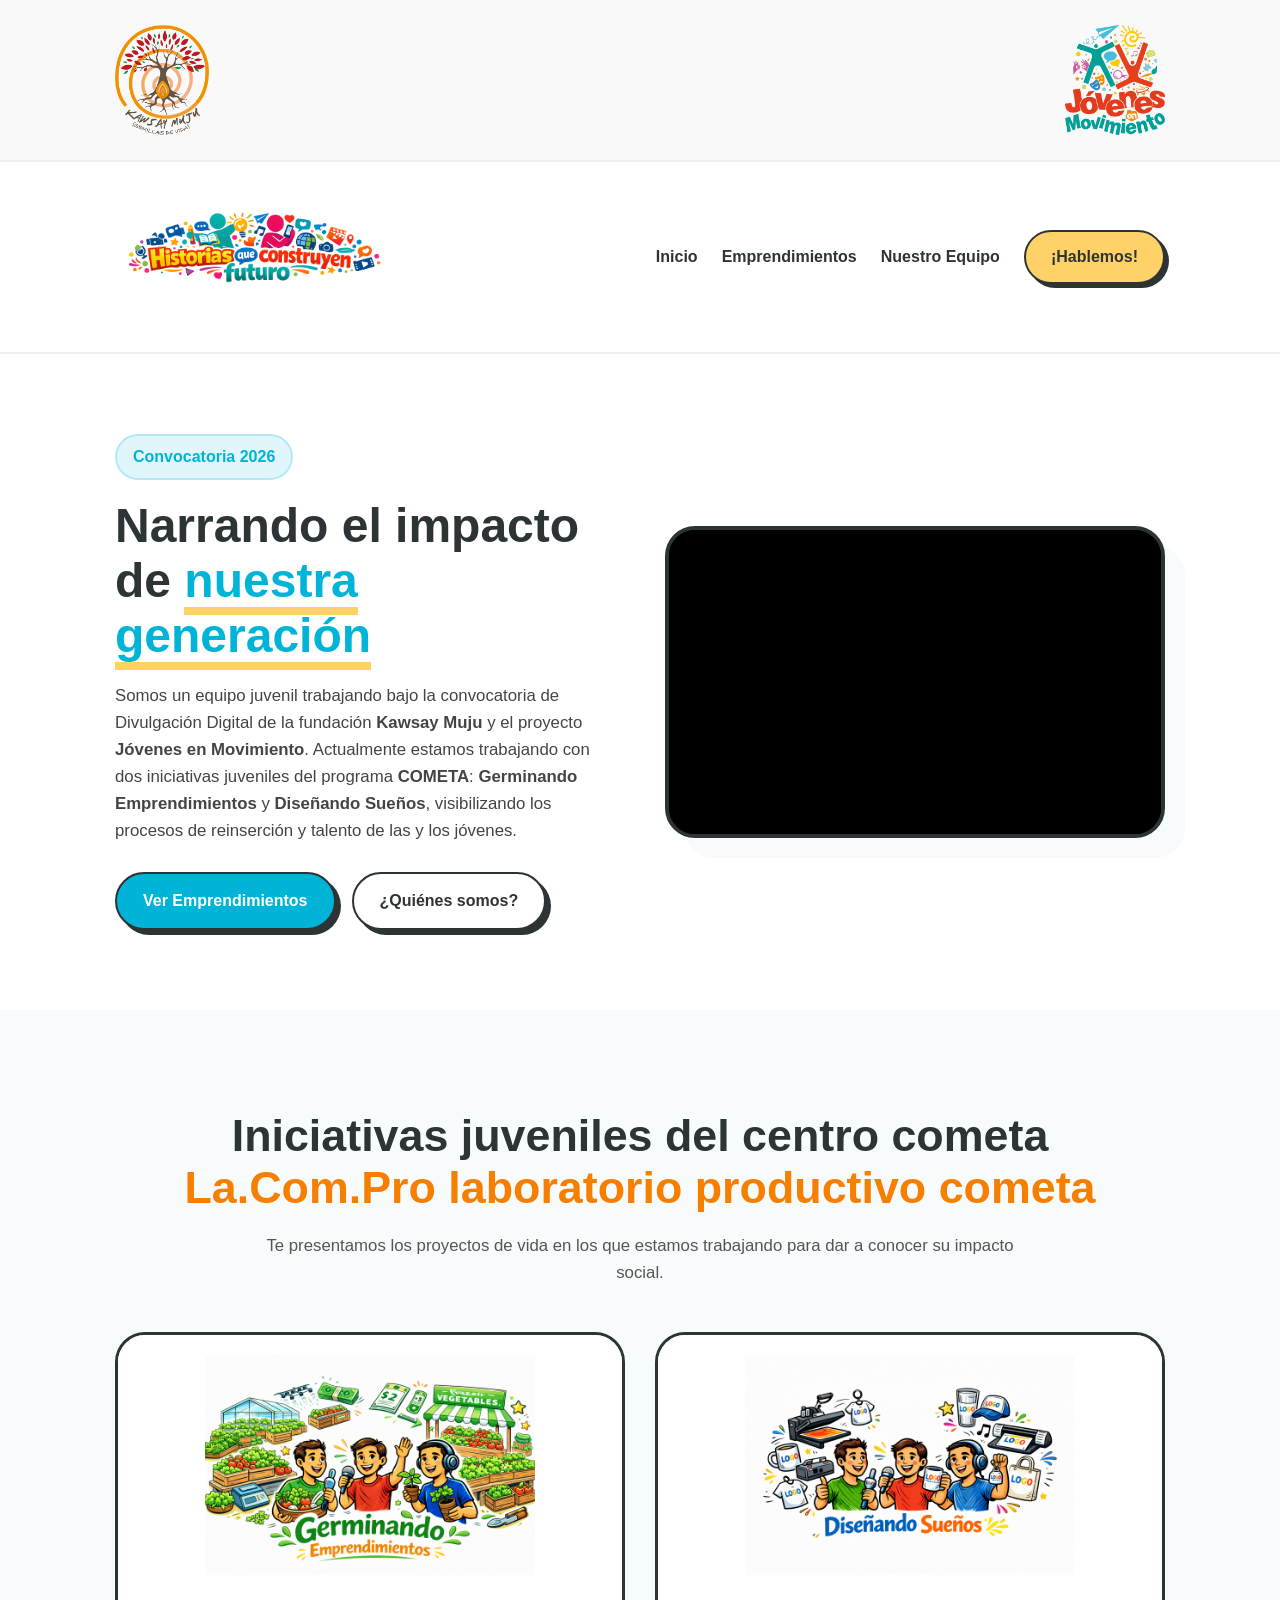
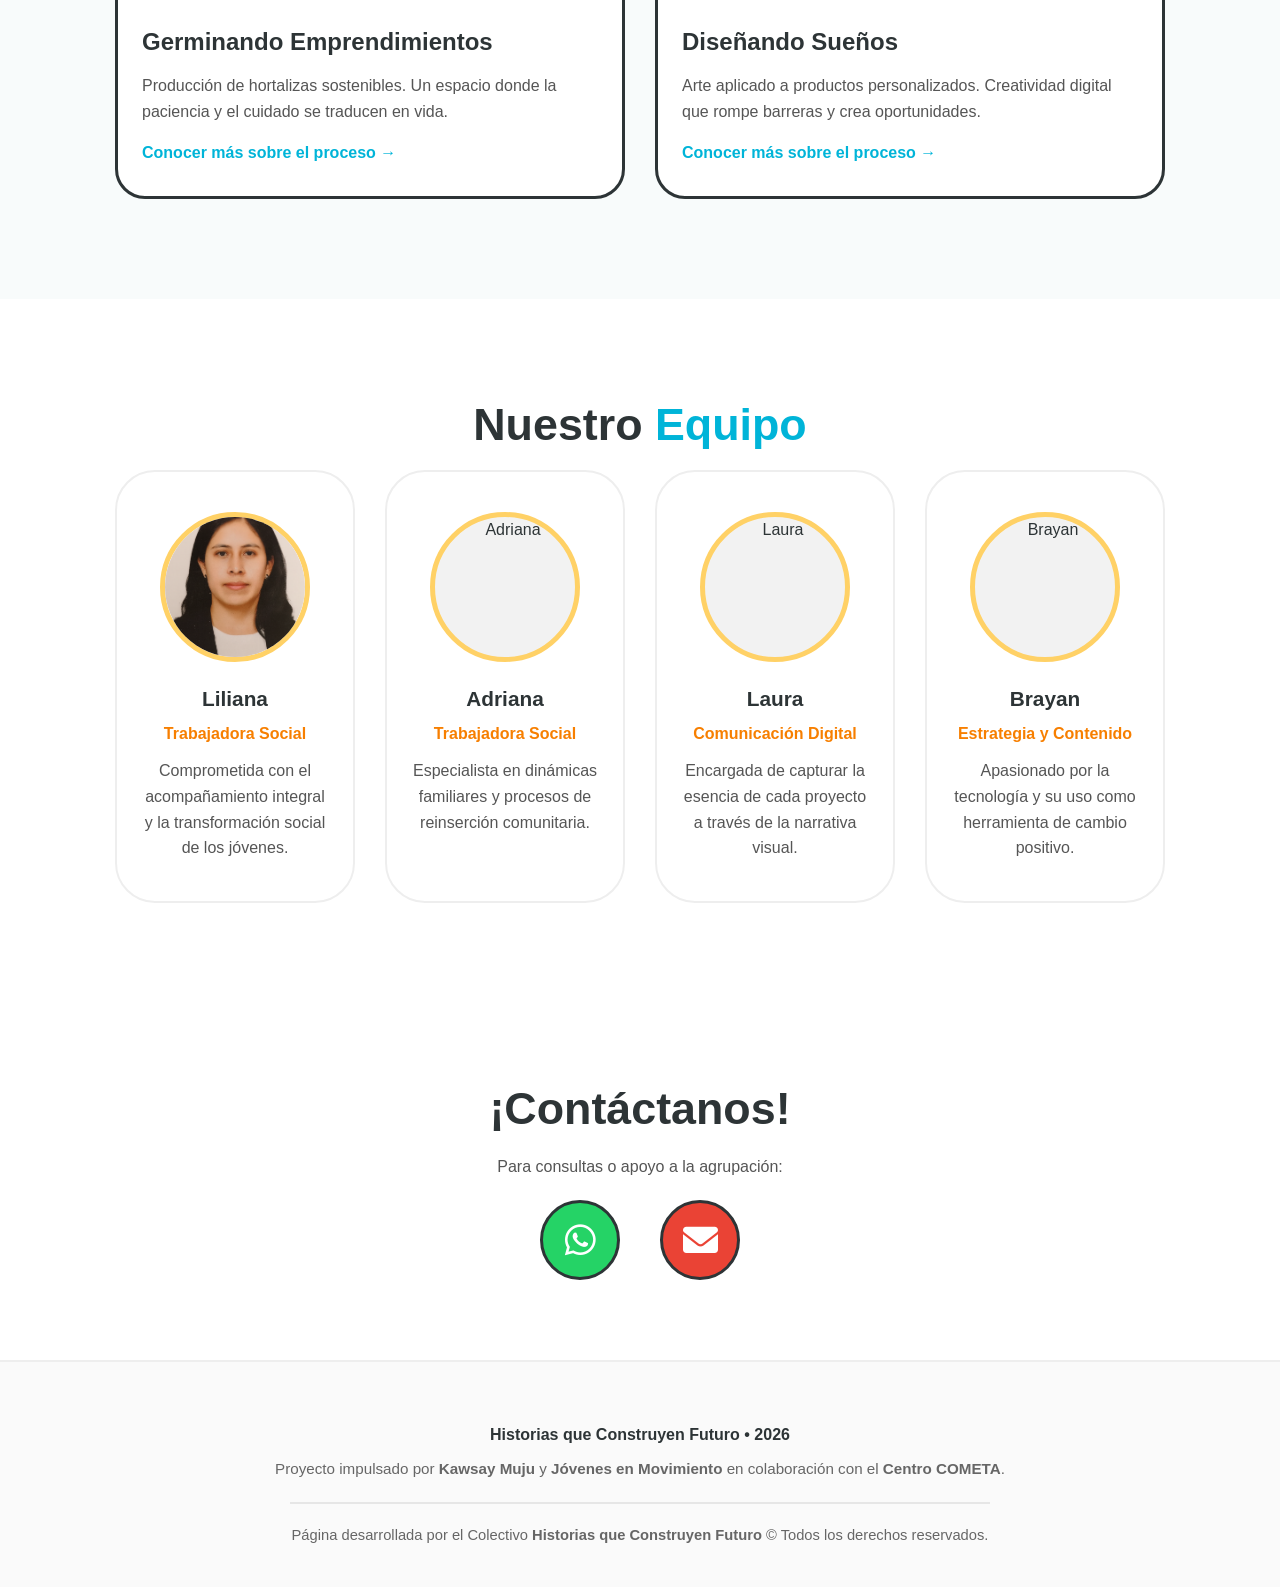
==== index.html @ f089757e "Update index.html" ====
<!DOCTYPE html>
<html lang="es">
<head>
    <meta charset="UTF-8">
    <meta name="viewport" content="width=device-width, initial-scale=1.0">
    <title>Historias que Construyen Futuro | 2026</title>
    <link rel="stylesheet" href="index.css">
    <link rel="stylesheet" href="https://cdnjs.cloudflare.com/ajax/libs/font-awesome/6.0.0/css/all.min.css">
</head>
<body>

    <div class="top-bar">
        <div class="container top-flex">
            <a href="https://www.facebook.com/KawsayMuju/" target="_blank" class="link-logo logo-left">
                <img src="imagenes/Logo Kawsay Muju.png" alt="Kawsay Muju" class="ong-logo-large">
            </a>

            <a href="https://www.facebook.com/jovenesbolivia" target="_blank" class="link-logo logo-right">
                <img src="imagenes/Logo JeM sin año vertical-04.png" alt="Jóvenes en Movimiento" class="ong-logo-large">
            </a>
        </div>
    </div>

    <header class="main-header">
        <div class="container header-container">
            <a href="index.html" class="logo">
                <img src="imagenes/logohqcf.png" alt="Historias que Construyen Futuro" class="main-logo-img">
            </a>
            
            <button class="menu-toggle" aria-label="Abrir menú">
                <i class="fas fa-bars"></i>
            </button>

            <nav class="nav-menu">
                <ul>
                    <li><a href="#inicio">Inicio</a></li>
                    <li><a href="#emprendimientos">Emprendimientos</a></li>
                    <li><a href="#equipo">Nuestro Equipo</a></li>
                    <li><a href="#contacto" class="btn-nav">¡Hablemos!</a></li>
                </ul>
            </nav>
        </div>
    </header>

    <main>
        <section id="inicio" class="hero">
            <div class="container hero-grid">
                <div class="hero-content">
                    <span class="tag-proyecto">Convocatoria 2026</span>
                    <h1>Narrando el impacto de <span class="text-highlight">nuestra generación</span></h1>
                    <p>
                        Somos un equipo juvenil trabajando bajo la convocatoria de Divulgación Digital de la fundación <strong>Kawsay Muju</strong> y el proyecto <strong>Jóvenes en Movimiento</strong>. Actualmente estamos trabajando con dos iniciativas juveniles del programa <strong>COMETA</strong>: <strong>Germinando Emprendimientos</strong> y <strong>Diseñando Sueños</strong>, visibilizando los procesos de reinserción y talento de las y los jóvenes.
                    </p>
                    <div class="cta-group">
                        <a href="#emprendimientos" class="btn btn-primary">Ver Emprendimientos</a>
                        <a href="#equipo" class="btn btn-outline">¿Quiénes somos?</a>
                    </div>
                </div>

                <div class="video-container">
                    <div class="video-wrapper">
                        <video autoplay muted loop playsinline class="video-hero">
                            <source src="imagenes/cometa.mp4" type="video/mp4">
                            Tu navegador no soporta videos.
                        </video>
                        <div class="video-overlay"></div>
                    </div>
                </div>
            </div>
        </section>

        <section id="emprendimientos" class="section bg-soft">
            <div class="container">
                <h2 class="section-title">Iniciativas juveniles del centro cometa <span class="text-secondary">La.Com.Pro laboratorio productivo cometa</span></h2>
                <p class="section-intro">Te presentamos los proyectos de vida en los que estamos trabajando para dar a conocer su impacto social.</p>
                
                <div class="stories-grid">
                    <div class="story-card anim-card">
                        <div class="story-img-wrapper">
                            <img src="imagenes/germinando_idex.png" alt="Germinando Emprendimientos">
                        </div>
                        <div class="story-body">
                            <h3>Germinando Emprendimientos</h3>
                            <p>Producción de hortalizas sostenibles. Un espacio donde la paciencia y el cuidado se traducen en vida.</p>
                            <a href="divulgacion.html?proyecto=germinando" class="btn-text">Conocer más sobre el proceso →</a>
                        </div>
                    </div>

                    <div class="story-card anim-card">
                        <div class="story-img-wrapper">
                            <img src="imagenes/disenandoSuenos_index.png" alt="Diseñando Sueños">
                        </div>
                        <div class="story-body">
                            <h3>Diseñando Sueños</h3>
                            <p>Arte aplicado a productos personalizados. Creatividad digital que rompe barreras y crea oportunidades.</p>
                            <a href="divulgacion.html?proyecto=sublimando" class="btn-text">Conocer más sobre el proceso →</a>
                        </div>
                    </div>
                </div>
            </div>
        </section>

        <section id="equipo" class="section">
            <div class="container">
                <h2 class="section-title">Nuestro <span class="text-primary">Equipo</span></h2>
                <div class="team-grid">
                    <div class="team-card anim-card">
                        <div class="member-img"><img src="imagenes/perfiles/lily.png" alt="Liliana"></div>
                        <h4>Liliana</h4>
                        <span class="role">Trabajadora Social</span>
                        <p>Comprometida con el acompañamiento integral y la transformación social de los jóvenes.</p>
                    </div>
                    <div class="team-card anim-card">
                        <div class="member-img"><img src="imagenes/adriana.jpg" alt="Adriana"></div>
                        <h4>Adriana</h4>
                        <span class="role">Trabajadora Social</span>
                        <p>Especialista en dinámicas familiares y procesos de reinserción comunitaria.</p>
                    </div>
                    <div class="team-card anim-card">
                        <div class="member-img"><img src="imagenes/laura.jpg" alt="Laura"></div>
                        <h4>Laura</h4>
                        <span class="role">Comunicación Digital</span>
                        <p>Encargada de capturar la esencia de cada proyecto a través de la narrativa visual.</p>
                    </div>
                    <div class="team-card anim-card">
                        <div class="member-img"><img src="imagenes/brayan.jpg" alt="Brayan"></div>
                        <h4>Brayan</h4>
                        <span class="role">Estrategia y Contenido</span>
                        <p>Apasionado por la tecnología y su uso como herramienta de cambio positivo.</p>
                    </div>
                </div>
            </div>
        </section>

        <section id="contacto" class="section-contact">
            <div class="container text-center">
                <h2 class="section-title">¡Contáctanos!</h2>
                <p>Para consultas o apoyo a la agrupación:</p>
                <div class="contact-icons">
                    <a href="https://wa.me/59168337481?text=Buenos%20d%C3%ADas%20agrupaci%C3%B3n%20historias%20que%20construyen%20sue%C3%B1os" class="icon-btn whatsapp" target="_blank" title="Escríbenos por WhatsApp">
                        <i class="fab fa-whatsapp"></i>
                    </a>
                    <a href="mailto:tu-histofuturo@gmail.com" class="icon-btn gmail" title="Envíanos un correo">
                        <i class="fas fa-envelope"></i>
                    </a>
                </div>
            </div>
        </section>
    </main>

    <footer class="main-footer">
        <div class="container text-center">
            <p><strong>Historias que Construyen Futuro • 2026</strong></p>
            <p class="small">Proyecto impulsado por <strong>Kawsay Muju</strong> y <strong>Jóvenes en Movimiento</strong> en colaboración con el <strong>Centro COMETA</strong>.</p>
            <hr class="footer-divider">
            <p class="credits">Página desarrollada por el Colectivo <strong>Historias que Construyen Futuro</strong> &copy; Todos los derechos reservados.</p>
        </div>
    </footer>

    <script>
        const btn = document.querySelector('.menu-toggle');
        const menu = document.querySelector('.nav-menu');

        btn.onclick = () => {
            menu.classList.toggle('active');
        };
    </script>
</body>
</html>
---- index.css ----
:root {
    --primary: #00B4D8;
    --secondary: #F77F00;
    --accent: #EF476F;
    --green: #06D6A0;
    --yellow: #FFD166;
    --white: #FFFFFF;
    --bg-light: #F8FBFB;
    --text: #2D3436;
    --radius-lg: 30px;
}

* {
    box-sizing: border-box;
    margin: 0;
    padding: 0;
}

html {
    scroll-behavior: smooth;
}

body {
    font-family: 'Segoe UI', Roboto, sans-serif;
    color: var(--text);
    line-height: 1.6;
    overflow-x: hidden;
    background: var(--white);
}

img {
    max-width: 100%;
    display: block;
}

.container {
    max-width: 1100px;
    margin: 0 auto;
    padding: 0 25px;
}

.text-center {
    text-align: center;
}

.text-primary {
    color: var(--primary);
}

.text-secondary {
    color: var(--secondary);
}

.bg-soft {
    background: var(--bg-light);
}

/* --- TOP BAR --- */
.top-bar {
    background: #f9f9f9;
    padding: 25px 0;
    border-bottom: 2px solid #eee;
}

.top-flex {
    display: flex;
    justify-content: space-between;
    align-items: center;
    gap: 20px;
}

.support-text {
    font-size: 0.95rem;
    font-weight: 600;
    color: #555;
}

.logos-aliados {
    display: flex;
    align-items: center;
    gap: 18px;
    flex-wrap: wrap;
}

.link-logo {
    display: inline-flex;
    align-items: center;
    text-decoration: none;
}

.logo-left {
    justify-content: flex-start;
}

.logo-right {
    justify-content: flex-end;
}

.ong-logo-large {
    height: 110px;
    width: auto;
    transition: transform 0.4s ease;
}

.ong-logo-large:hover {
    transform: scale(1.04);
}

/* --- HEADER --- */
.main-header {
    background: rgba(255, 255, 255, 0.95);
    backdrop-filter: blur(10px);
    position: sticky;
    top: 0;
    z-index: 1000;
    padding: 0;
    border-bottom: 2px solid #f0f0f0;
}

.header-container {
    display: flex;
    align-items: center;
    justify-content: flex-start;
    min-height: 118px;
    padding-top: 0;
    padding-bottom: 0;
    gap: 34px;
}

.logo {
    display: flex;
    align-items: center;
    justify-content: flex-start;
    flex: 0 0 48%;
    padding: 0;
    margin: 0;
    text-decoration: none;
    min-width: 0;
}

.main-logo-img {
    height: 190px;
    width: auto;
    max-width: 100%;
    object-fit: contain;
    display: block;
    margin: 0;
}

.nav-menu {
    display: flex;
    align-items: center;
    justify-content: flex-end;
    flex: 1;
}

.nav-menu ul {
    display: flex;
    list-style: none;
    gap: 24px;
    align-items: center;
}

.nav-menu a {
    text-decoration: none;
    color: var(--text);
    font-weight: 700;
    transition: 0.3s ease;
}

.nav-menu a:hover {
    color: var(--primary);
}

.btn-nav {
    background: var(--yellow);
    padding: 12px 25px;
    border-radius: 50px;
    border: 2.5px solid var(--text);
    box-shadow: 4px 4px 0px var(--text);
    display: inline-flex;
    align-items: center;
    justify-content: center;
}

.btn-nav:hover {
    transform: translateY(-2px);
}

/* --- BOTON HAMBURGUESA --- */
.menu-toggle {
    display: none;
    background: none;
    border: none;
    font-size: 1.8rem;
    color: var(--primary);
    cursor: pointer;
    line-height: 1;
}

/* --- HERO --- */
.hero {
    padding: 80px 0;
}

.hero-grid {
    display: grid;
    grid-template-columns: 1fr 1fr;
    gap: 50px;
    align-items: center;
}

.hero-content h1 {
    font-size: 3rem;
    line-height: 1.15;
    margin-bottom: 20px;
    font-weight: 900;
}

.hero-content p {
    font-size: 1.05rem;
    margin-bottom: 28px;
    color: #444;
}

.tag-proyecto {
    display: inline-block;
    margin-bottom: 18px;
    background: rgba(0, 180, 216, 0.12);
    color: var(--primary);
    font-weight: 700;
    padding: 8px 16px;
    border-radius: 999px;
    border: 2px solid rgba(0, 180, 216, 0.2);
}

.text-highlight {
    color: var(--primary);
    border-bottom: 8px solid var(--yellow);
}

.cta-group {
    display: flex;
    flex-wrap: wrap;
    gap: 16px;
    margin-top: 10px;
}

.btn {
    display: inline-flex;
    align-items: center;
    justify-content: center;
    padding: 14px 26px;
    border-radius: 50px;
    text-decoration: none;
    font-weight: 800;
    transition: 0.3s ease;
    border: 2.5px solid var(--text);
}

.btn-primary {
    background: var(--primary);
    color: white;
    box-shadow: 5px 5px 0px var(--text);
}

.btn-outline {
    background: white;
    color: var(--text);
    box-shadow: 5px 5px 0px var(--text);
}

.btn:hover {
    transform: translateY(-3px);
}

.video-container {
    width: 100%;
}

.video-wrapper {
    border-radius: var(--radius-lg);
    border: 4px solid var(--text);
    overflow: hidden;
    aspect-ratio: 16 / 10;
    position: relative;
    box-shadow: 20px 20px 0px var(--bg-light);
    background: #000;
    display: flex;
    align-items: center;
    justify-content: center;
}

.video-hero {
    width: 100%;
    height: 100%;
    object-fit: contain;
    background: #000;
}

.video-overlay {
    position: absolute;
    inset: 0;
    pointer-events: none;
}

/* --- SECCIONES --- */
.section {
    padding: 100px 0;
}

.section-title {
    font-size: 2.8rem;
    text-align: center;
    margin-bottom: 20px;
    font-weight: 900;
    line-height: 1.15;
}

.section-intro {
    text-align: center;
    max-width: 760px;
    margin: 0 auto 45px;
    font-size: 1.05rem;
    color: #555;
}

/* --- CARDS EMPRENDIMIENTOS --- */
.stories-grid {
    display: grid;
    grid-template-columns: 1fr 1fr;
    gap: 30px;
}

.story-card {
    background: white;
    border: 3px solid var(--text);
    border-radius: 30px;
    overflow: hidden;
}

.story-img-wrapper {
    width: 100%;
    height: 260px;
    overflow: hidden;
    background: #fff;
    display: flex;
    align-items: center;
    justify-content: center;
    padding: 20px;
}

.story-img-wrapper img {
    width: 100%;
    height: 100%;
    object-fit: contain;
}

.story-body {
    padding: 28px 24px 30px;
}

.story-body h3 {
    font-size: 1.5rem;
    margin-bottom: 12px;
    font-weight: 800;
}

.story-body p {
    color: #555;
    margin-bottom: 16px;
}

.btn-text {
    text-decoration: none;
    font-weight: 800;
    color: var(--primary);
    transition: 0.3s ease;
}

.btn-text:hover {
    color: var(--secondary);
}

/* --- TEAM --- */
.team-grid {
    display: grid;
    grid-template-columns: repeat(auto-fit, minmax(240px, 1fr));
    gap: 30px;
}

.team-card {
    text-align: center;
    padding: 40px 25px;
    background: white;
    border: 2.5px solid #eee;
    border-radius: 40px;
}

.member-img {
    width: 150px;
    height: 150px;
    border-radius: 50%;
    border: 5px solid var(--yellow);
    margin: 0 auto 20px;
    overflow: hidden;
    background: #f2f2f2;
}

.member-img img {
    width: 100%;
    height: 100%;
    object-fit: cover;
}

.team-card h4 {
    font-size: 1.3rem;
    margin-bottom: 5px;
    font-weight: 800;
}

.role {
    display: inline-block;
    margin-bottom: 12px;
    color: var(--secondary);
    font-weight: 700;
}

.team-card p {
    color: #555;
}

/* --- ANIMACIONES --- */
.anim-card {
    transition: all 0.4s cubic-bezier(0.175, 0.885, 0.32, 1.275);
    cursor: pointer;
}

.anim-card:hover {
    transform: translateY(-15px) scale(1.03);
    box-shadow: 15px 15px 0px rgba(0, 180, 216, 0.15);
    border-color: var(--primary) !important;
}

/* --- CONTACTO --- */
.section-contact {
    padding: 80px 0;
}

.section-contact p {
    text-align: center;
    color: #555;
}

.contact-icons {
    display: flex;
    justify-content: center;
    gap: 40px;
    margin-top: 20px;
    flex-wrap: wrap;
}

.icon-btn {
    width: 80px;
    height: 80px;
    border-radius: 50%;
    display: flex;
    align-items: center;
    justify-content: center;
    font-size: 35px;
    color: white;
    border: 3px solid var(--text);
    transition: 0.3s ease;
    text-decoration: none;
}

.whatsapp {
    background: #25D366;
}

.gmail {
    background: #EA4335;
}

.icon-btn:hover {
    transform: scale(1.15) rotate(5deg);
    box-shadow: 10px 10px 0 var(--text);
}

/* --- FOOTER --- */
.main-footer {
    padding: 60px 0 30px;
    border-top: 2px solid #eee;
    background: #fafafa;
}

.main-footer p {
    margin-bottom: 10px;
}

.small {
    font-size: 0.95rem;
    color: #666;
}

.footer-divider {
    border: none;
    border-top: 2px solid #e6e6e6;
    margin: 20px auto;
    max-width: 700px;
}

.credits {
    font-size: 0.92rem;
    color: #666;
}

/* --- RESPONSIVE TABLET Y MOVIL --- */
@media (max-width: 992px) {
    .header-container {
        display: flex;
        align-items: center;
        justify-content: space-between;
        min-height: 96px;
        gap: 12px;
        padding-top: 0;
        padding-bottom: 0;
    }

    .logo {
        display: flex;
        align-items: center;
        justify-content: flex-start;
        flex: 1;
        min-width: 0;
    }

    .main-logo-img {
        height: 115px;
        max-width: 340px;
        width: auto;
        margin: 0;
    }

    .menu-toggle {
        display: flex;
        align-items: center;
        justify-content: center;
        flex-shrink: 0;
        margin-left: auto;
        padding: 8px;
        font-size: 2rem;
        line-height: 1;
    }

    .nav-menu {
        display: none;
        position: absolute;
        top: 100%;
        right: 0;
        left: auto;
        width: min(320px, 88vw);
        background: white;
        padding: 22px 18px;
        border: 3px solid var(--primary);
        border-top: none;
        border-radius: 0 0 18px 18px;
        box-shadow: 0 12px 24px rgba(0, 0, 0, 0.12);
        z-index: 1200;
    }

    .nav-menu.active {
        display: block;
    }

    .nav-menu ul {
        display: flex;
        flex-direction: column;
        align-items: flex-start;
        gap: 16px;
        text-align: left;
    }

    .nav-menu ul li {
        width: 100%;
    }

    .nav-menu a {
        display: block;
        width: 100%;
    }

    .btn-nav {
        width: auto;
    }

    .hero-grid,
    .stories-grid {
        grid-template-columns: 1fr;
        text-align: center;
    }

    .hero-content {
        order: 2;
    }

    .video-container {
        order: 1;
    }

    .cta-group {
        justify-content: center;
    }
}

@media (max-width: 768px) {
    .top-bar {
        padding: 16px 0;
    }

    .top-flex {
        flex-direction: row;
        justify-content: space-between;
        align-items: center;
        gap: 14px;
    }

    .support-text {
        font-size: 0.9rem;
    }

    .logos-aliados {
        justify-content: center;
    }

    .ong-logo-large {
        height: 72px;
    }

    .header-container {
        min-height: 88px;
        gap: 10px;
    }

    .logo {
        flex: 1;
    }

    .main-logo-img {
        height: 102px;
        max-width: 290px;
    }

    .menu-toggle {
        font-size: 2rem;
        padding: 6px;
    }

    .hero {
        padding: 55px 0;
    }

    .hero-content h1 {
        font-size: 2.2rem;
    }

    .section {
        padding: 75px 0;
    }

    .section-title {
        font-size: 2.1rem;
    }

    .story-img-wrapper {
        height: 220px;
    }

    .member-img {
        width: 130px;
        height: 130px;
    }

    .contact-icons {
        gap: 25px;
    }

    .icon-btn {
        width: 70px;
        height: 70px;
        font-size: 30px;
    }
}

@media (max-width: 480px) {
    .container {
        padding: 0 16px;
    }

    .top-flex {
        flex-direction: column;
        justify-content: center;
        align-items: center;
    }

    .header-container {
        min-height: 82px;
        gap: 8px;
    }

    .main-logo-img {
        height: 92px;
        max-width: 255px;
    }

    .menu-toggle {
        font-size: 1.9rem;
        padding: 4px;
    }

    .nav-menu {
        width: min(290px, 90vw);
        padding: 18px 16px;
    }

    .hero-content h1 {
        font-size: 1.85rem;
    }

    .section-title {
        font-size: 1.8rem;
    }

    .btn,
    .btn-nav {
        width: 100%;
        justify-content: center;
    }

    .cta-group {
        flex-direction: column;
    }

    .story-body {
        padding: 22px 20px 24px;
    }

    .team-card {
        padding: 30px 20px;
    }
}

/* --- PANTALLAS GRANDES --- */
@media (min-width: 993px) {
    .nav-menu {
        display: flex !important;
    }

    .menu-toggle {
        display: none !important;
    }
}
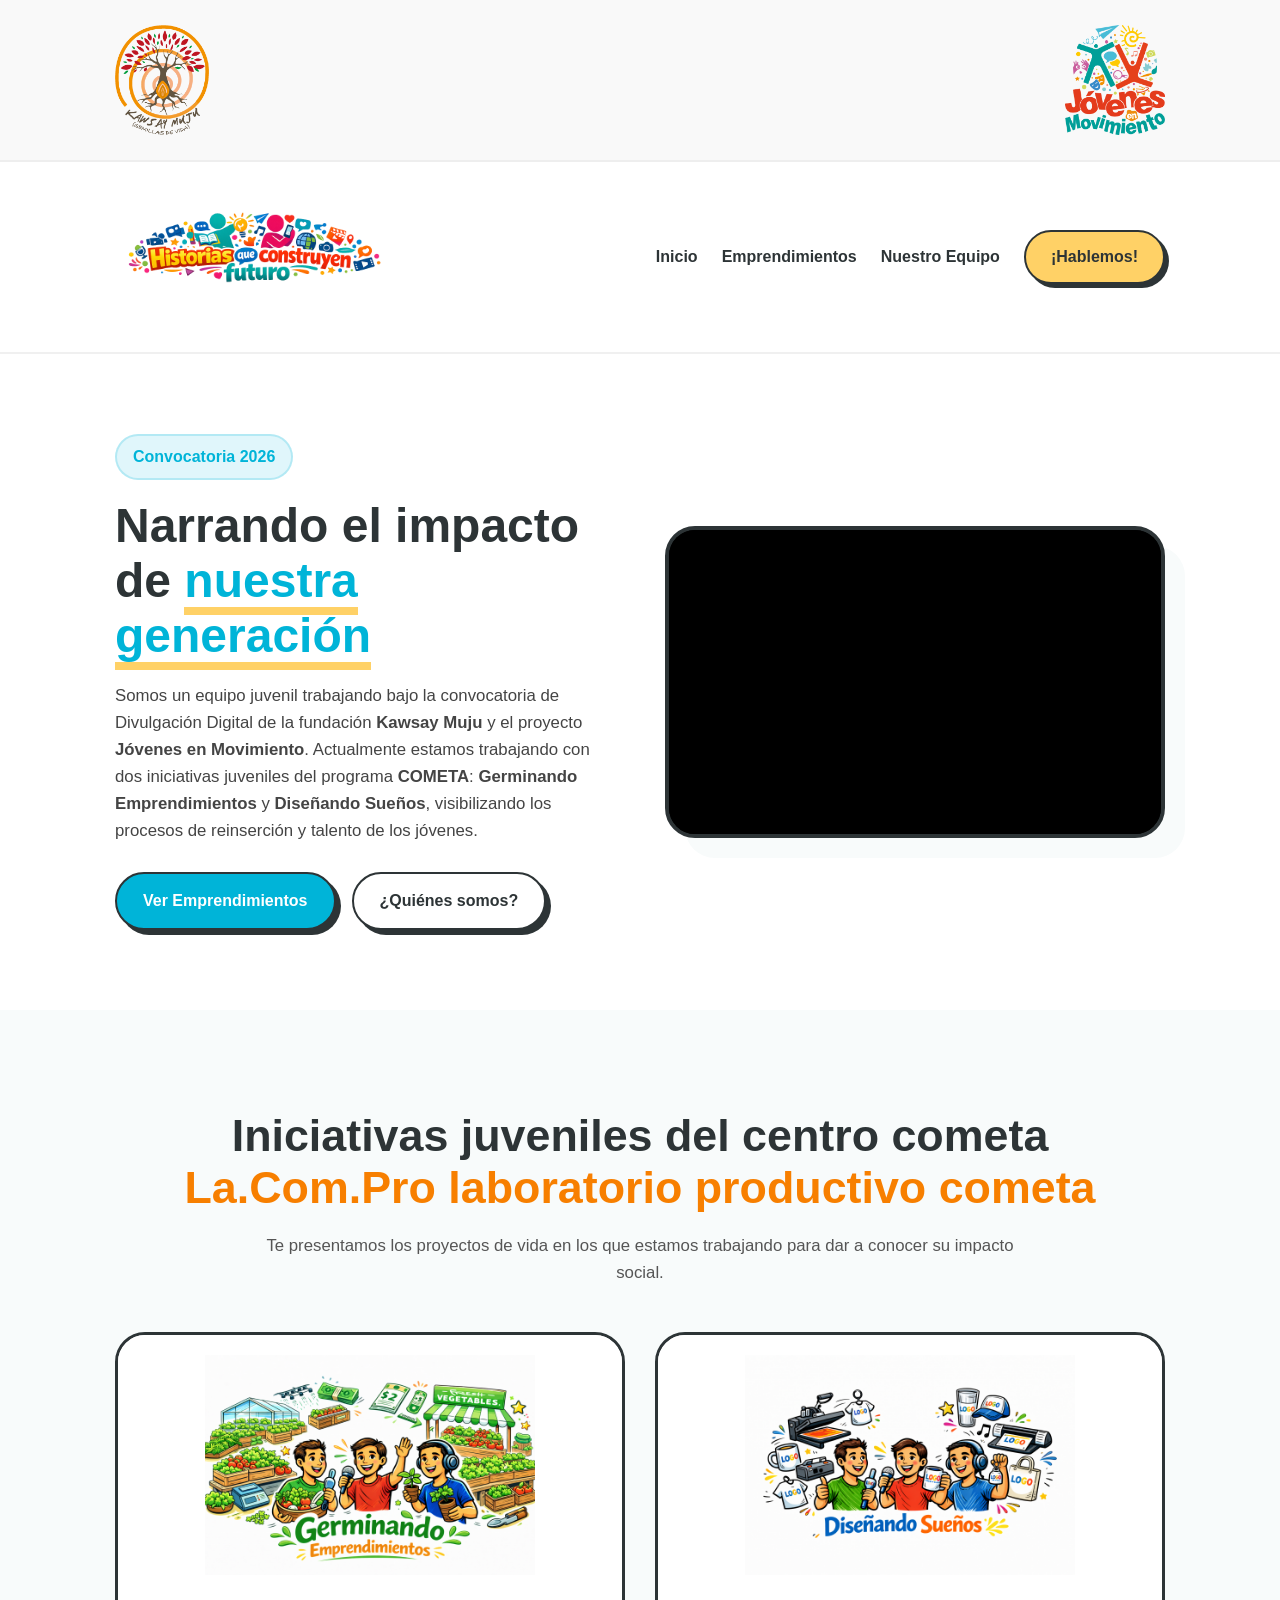
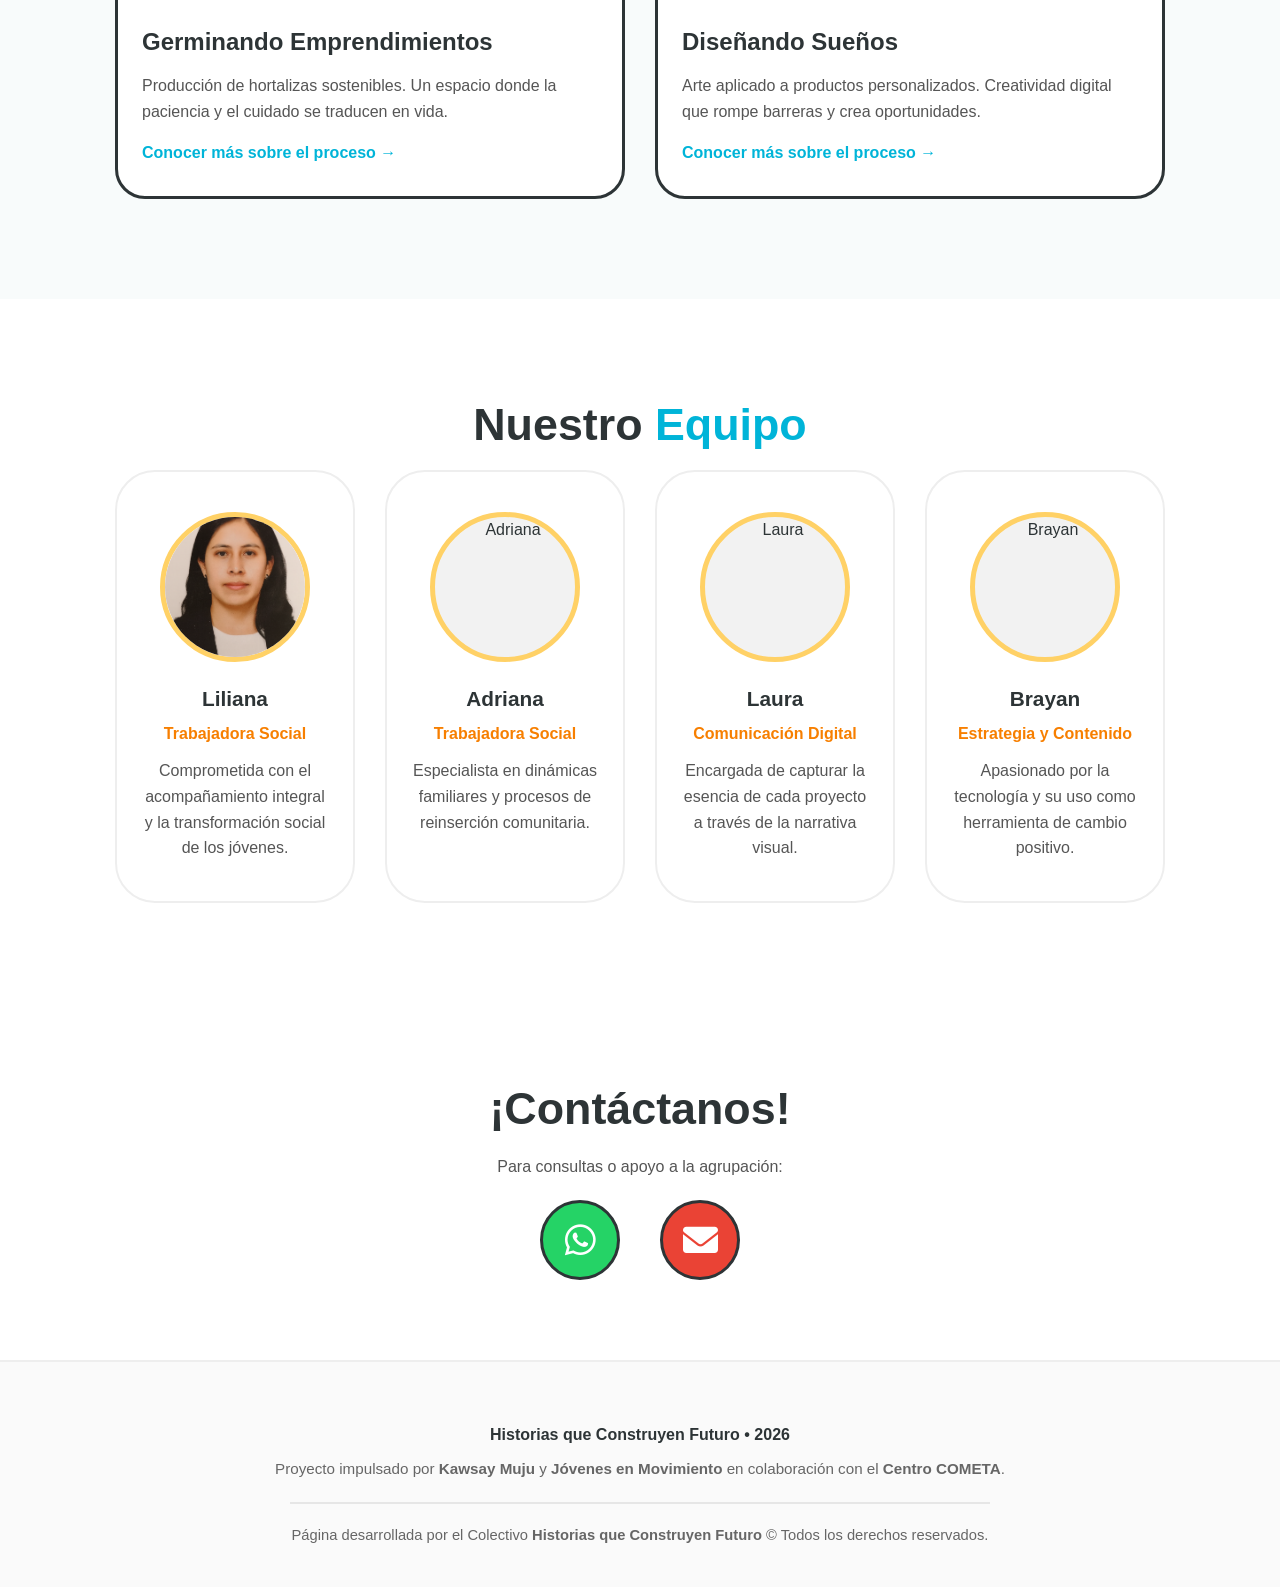
==== commit 3654f540: "Update index.html" ====
--- a/index.html
+++ b/index.html
@@ -49,7 +49,7 @@
                     <span class="tag-proyecto">Convocatoria 2026</span>
                     <h1>Narrando el impacto de <span class="text-highlight">nuestra generación</span></h1>
                     <p>
-                        Somos un equipo juvenil trabajando bajo la convocatoria de Divulgación Digital de la fundación <strong>Kawsay Muju</strong> y el proyecto <strong>Jóvenes en Movimiento</strong>. Actualmente estamos trabajando con dos iniciativas juveniles del programa <strong>COMETA</strong>: <strong>Germinando Emprendimientos</strong> y <strong>Diseñando Sueños</strong>, visibilizando los procesos de reinserción y talento de las y los jóvenes.
+                        Somos un equipo juvenil trabajando bajo la convocatoria de Divulgación Digital de la fundación <strong>Kawsay Muju</strong> y el proyecto <strong>Jóvenes en Movimiento</strong>. Actualmente estamos trabajando con dos iniciativas juveniles del programa <strong>COMETA</strong>: <strong>Germinando Emprendimientos</strong> y <strong>Diseñando Sueños</strong>, visibilizando los procesos de reinserción y talento de los jóvenes.
                     </p>
                     <div class="cta-group">
                         <a href="#emprendimientos" class="btn btn-primary">Ver Emprendimientos</a>
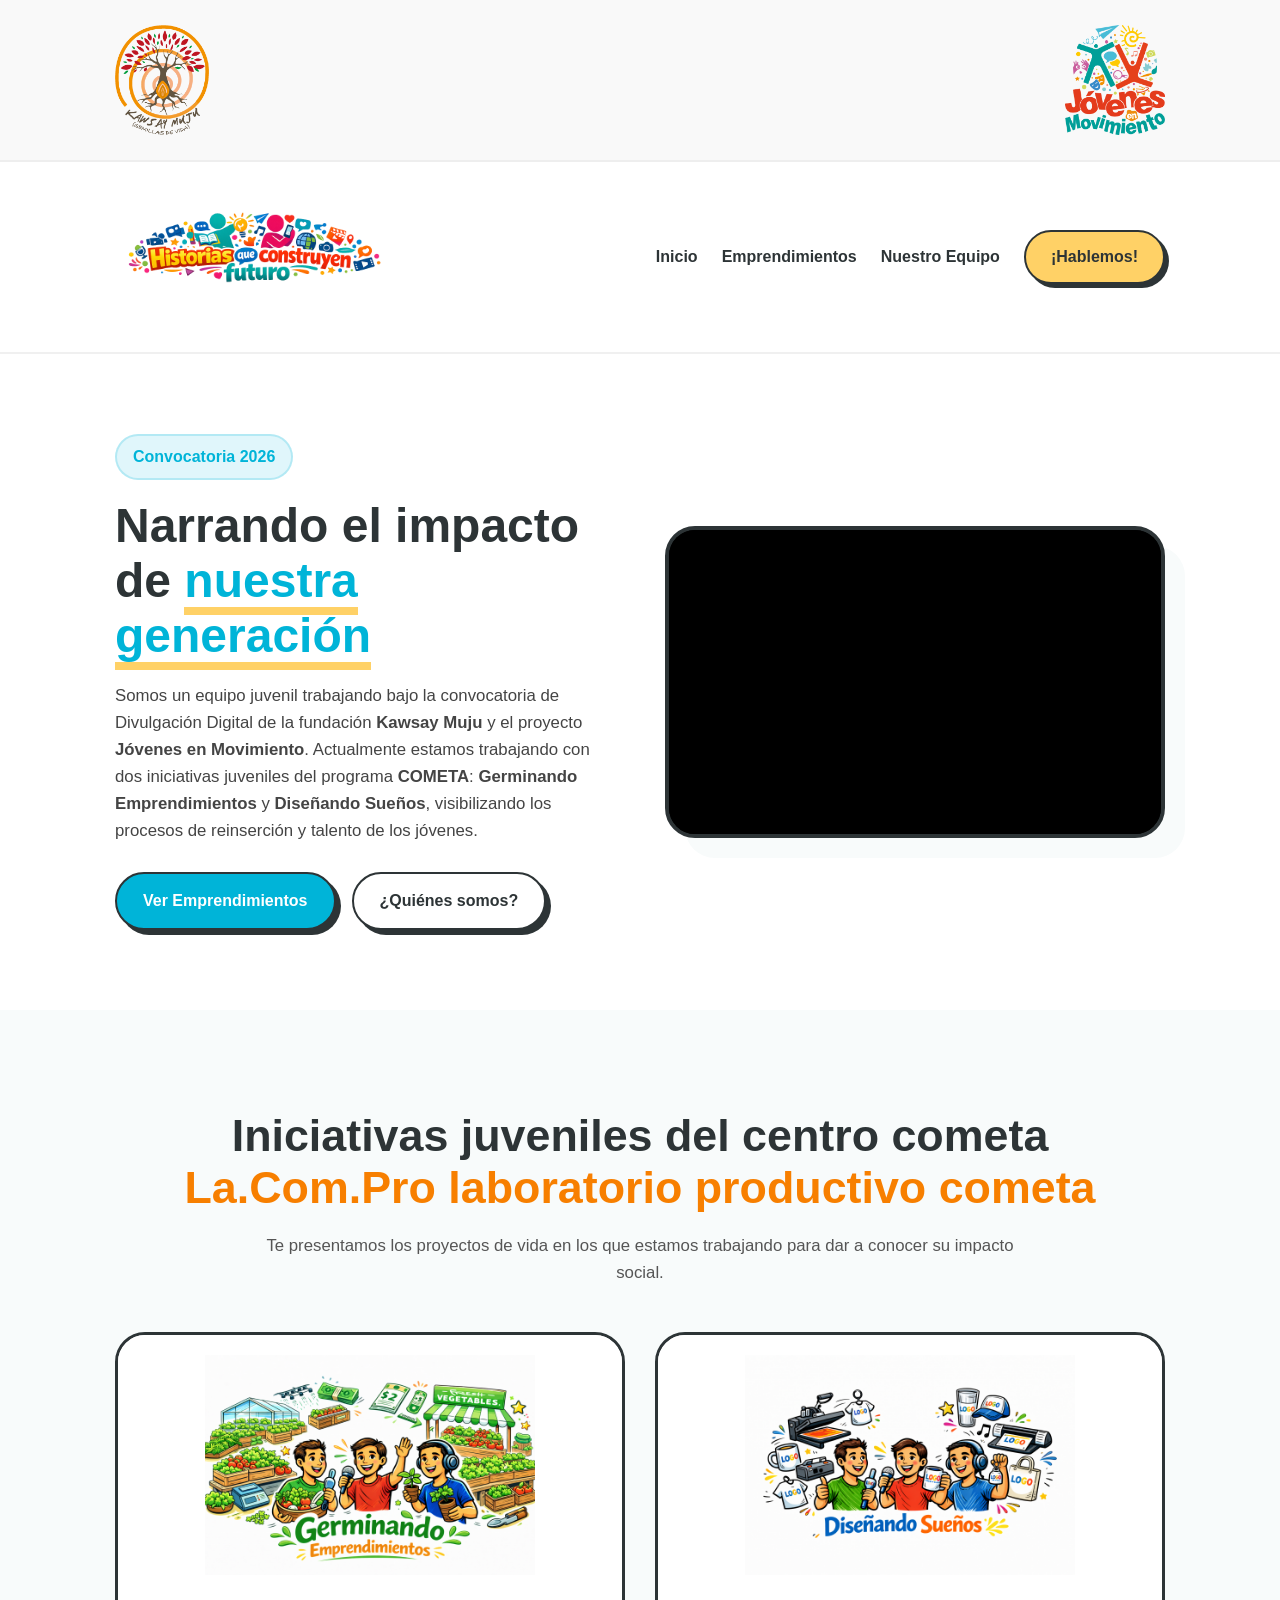
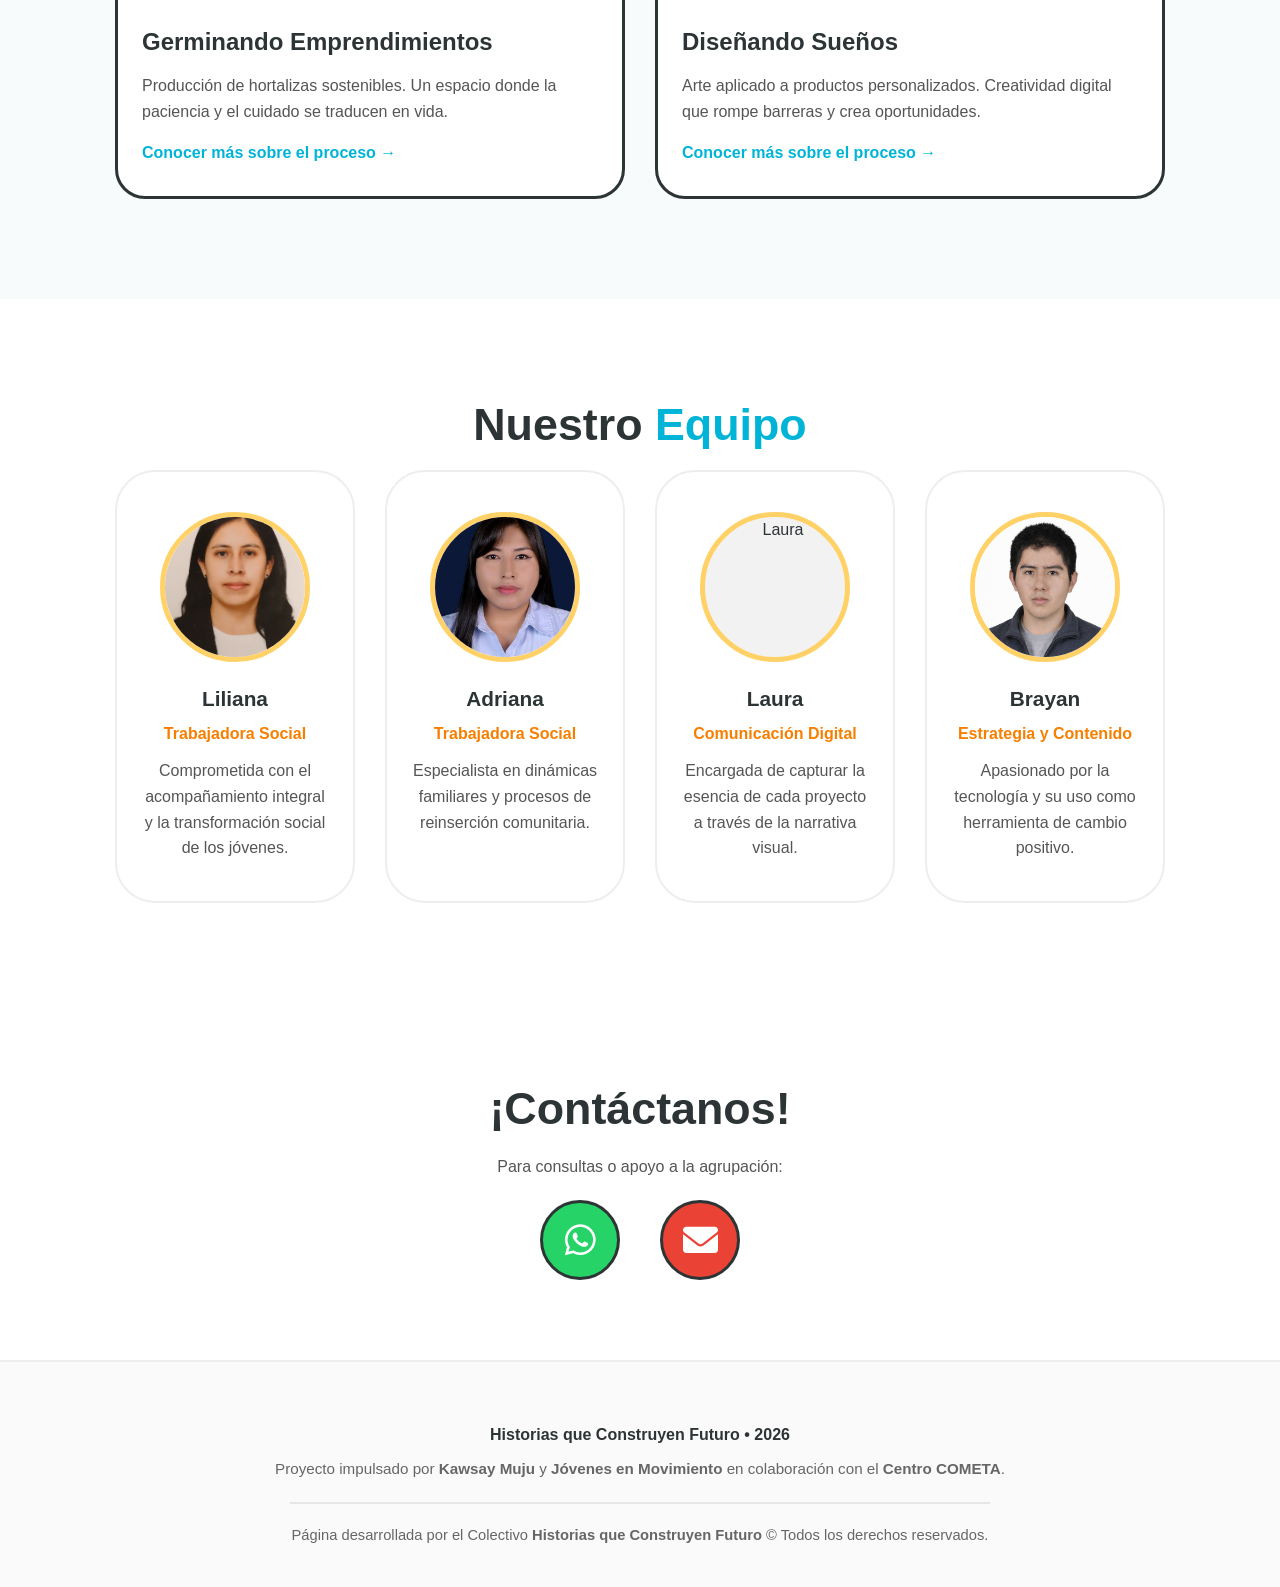
==== commit d9d52d6f: "Update index.html" ====
--- a/index.html
+++ b/index.html
@@ -111,19 +111,19 @@
                         <p>Comprometida con el acompañamiento integral y la transformación social de los jóvenes.</p>
                     </div>
                     <div class="team-card anim-card">
-                        <div class="member-img"><img src="imagenes/adriana.jpg" alt="Adriana"></div>
+                        <div class="member-img"><img src="imagenes/perfiles/adriana.png" alt="Adriana"></div>
                         <h4>Adriana</h4>
                         <span class="role">Trabajadora Social</span>
                         <p>Especialista en dinámicas familiares y procesos de reinserción comunitaria.</p>
                     </div>
                     <div class="team-card anim-card">
-                        <div class="member-img"><img src="imagenes/laura.jpg" alt="Laura"></div>
+                        <div class="member-img"><img src="imagenes/perfiles/laura.jpg" alt="Laura"></div>
                         <h4>Laura</h4>
                         <span class="role">Comunicación Digital</span>
                         <p>Encargada de capturar la esencia de cada proyecto a través de la narrativa visual.</p>
                     </div>
                     <div class="team-card anim-card">
-                        <div class="member-img"><img src="imagenes/brayan.jpg" alt="Brayan"></div>
+                        <div class="member-img"><img src="imagenes/perfiles/yo.png" alt="Brayan"></div>
                         <h4>Brayan</h4>
                         <span class="role">Estrategia y Contenido</span>
                         <p>Apasionado por la tecnología y su uso como herramienta de cambio positivo.</p>
--- a/index.css
+++ b/index.css
@@ -698,9 +698,10 @@
     }
 
     .top-flex {
-        flex-direction: column;
-        justify-content: center;
+        flex-direction: row;
+        justify-content: space-between;
         align-items: center;
+        gap: 10px;
     }
 
     .header-container {
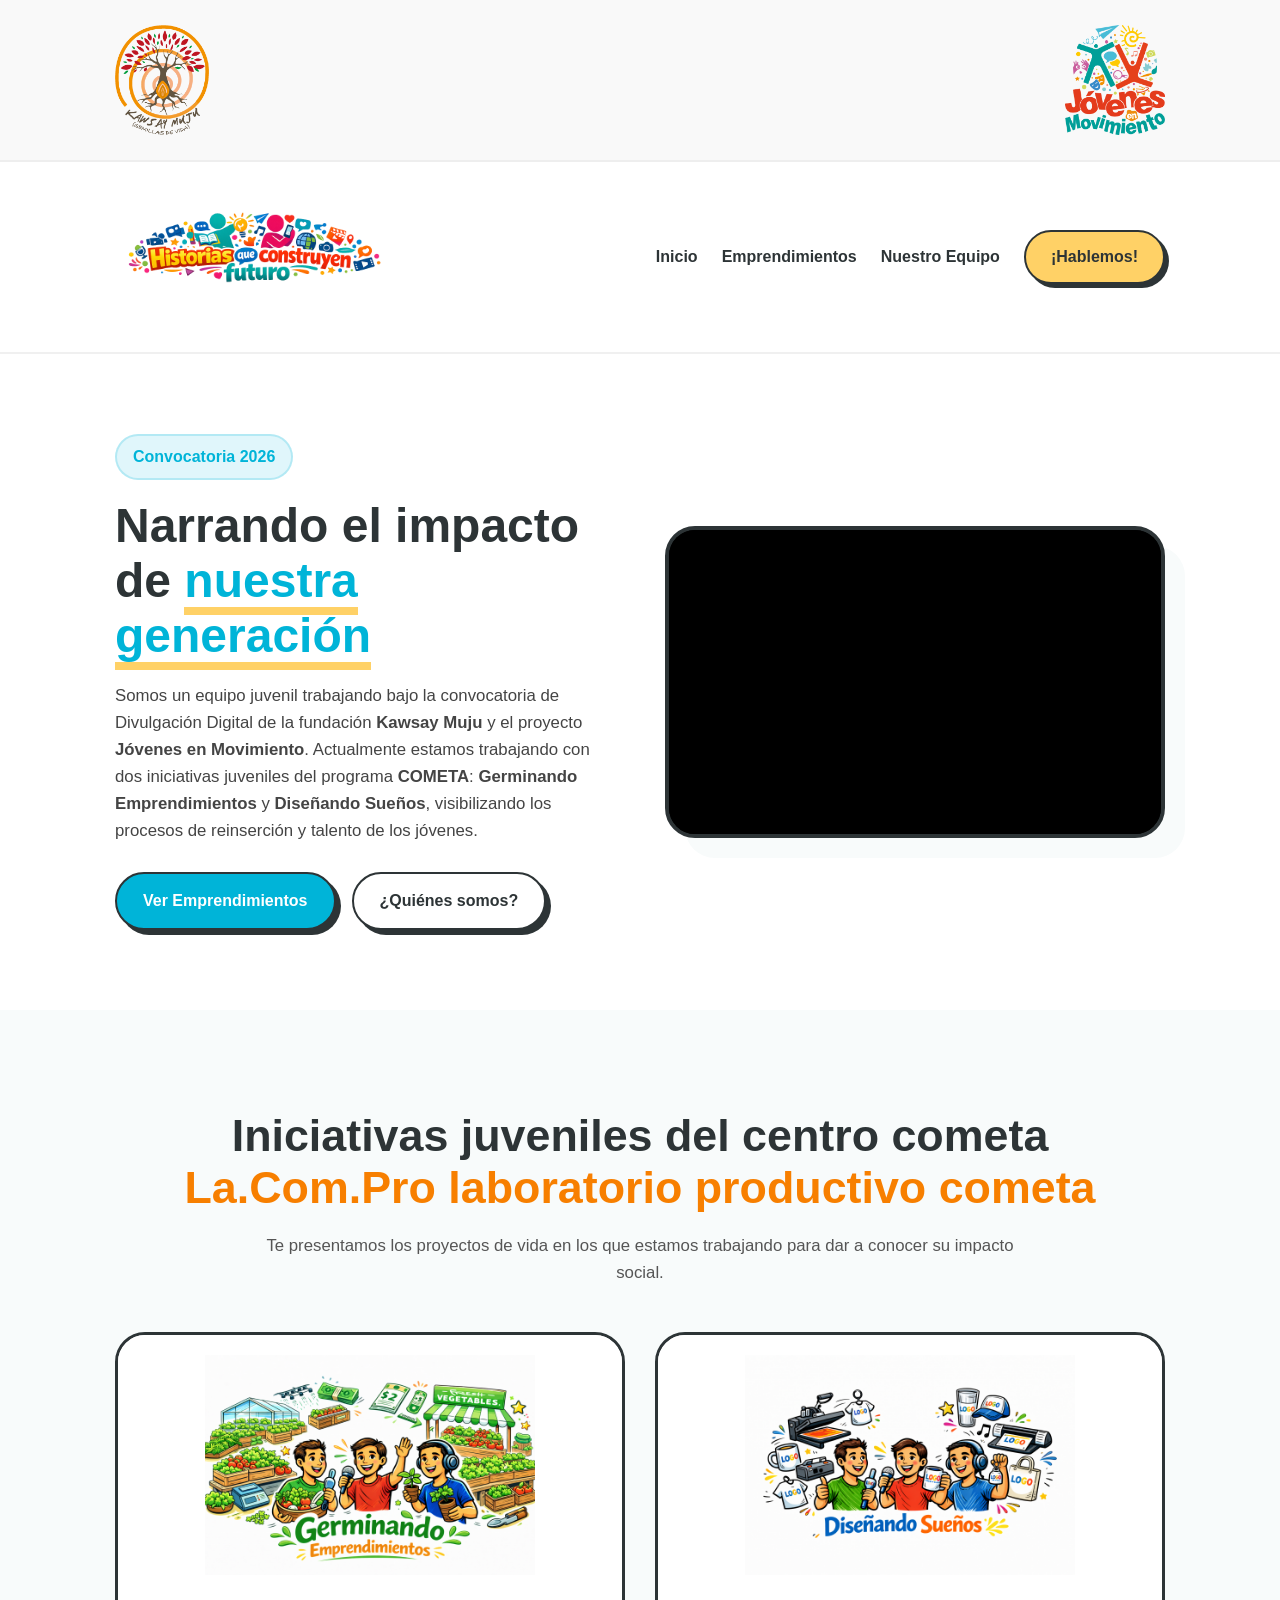
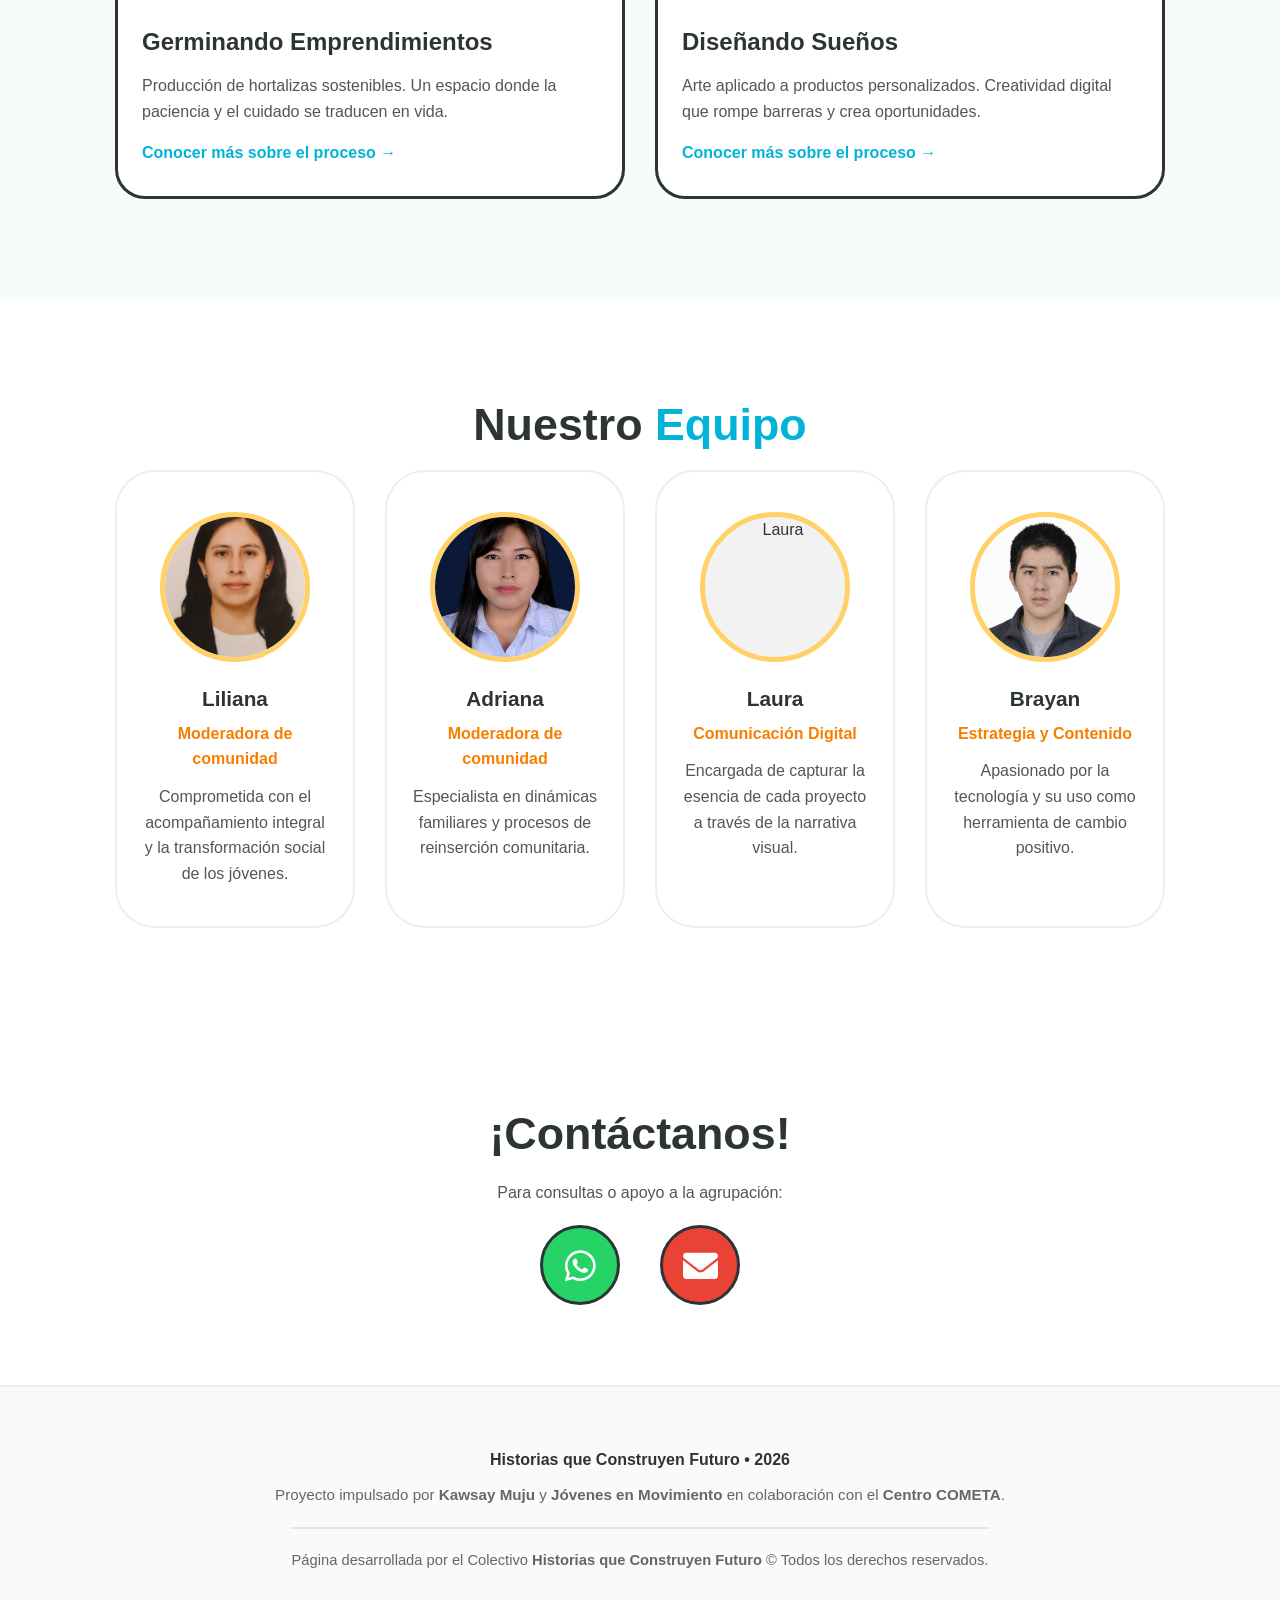
==== commit 52ad123f: "Update index.html" ====
--- a/index.html
+++ b/index.html
@@ -107,13 +107,13 @@
                     <div class="team-card anim-card">
                         <div class="member-img"><img src="imagenes/perfiles/lily.png" alt="Liliana"></div>
                         <h4>Liliana</h4>
-                        <span class="role">Trabajadora Social</span>
+                        <span class="role">Moderadora de comunidad</span>
                         <p>Comprometida con el acompañamiento integral y la transformación social de los jóvenes.</p>
                     </div>
                     <div class="team-card anim-card">
                         <div class="member-img"><img src="imagenes/perfiles/adriana.png" alt="Adriana"></div>
                         <h4>Adriana</h4>
-                        <span class="role">Trabajadora Social</span>
+                        <span class="role">Moderadora de comunidad</span>
                         <p>Especialista en dinámicas familiares y procesos de reinserción comunitaria.</p>
                     </div>
                     <div class="team-card anim-card">
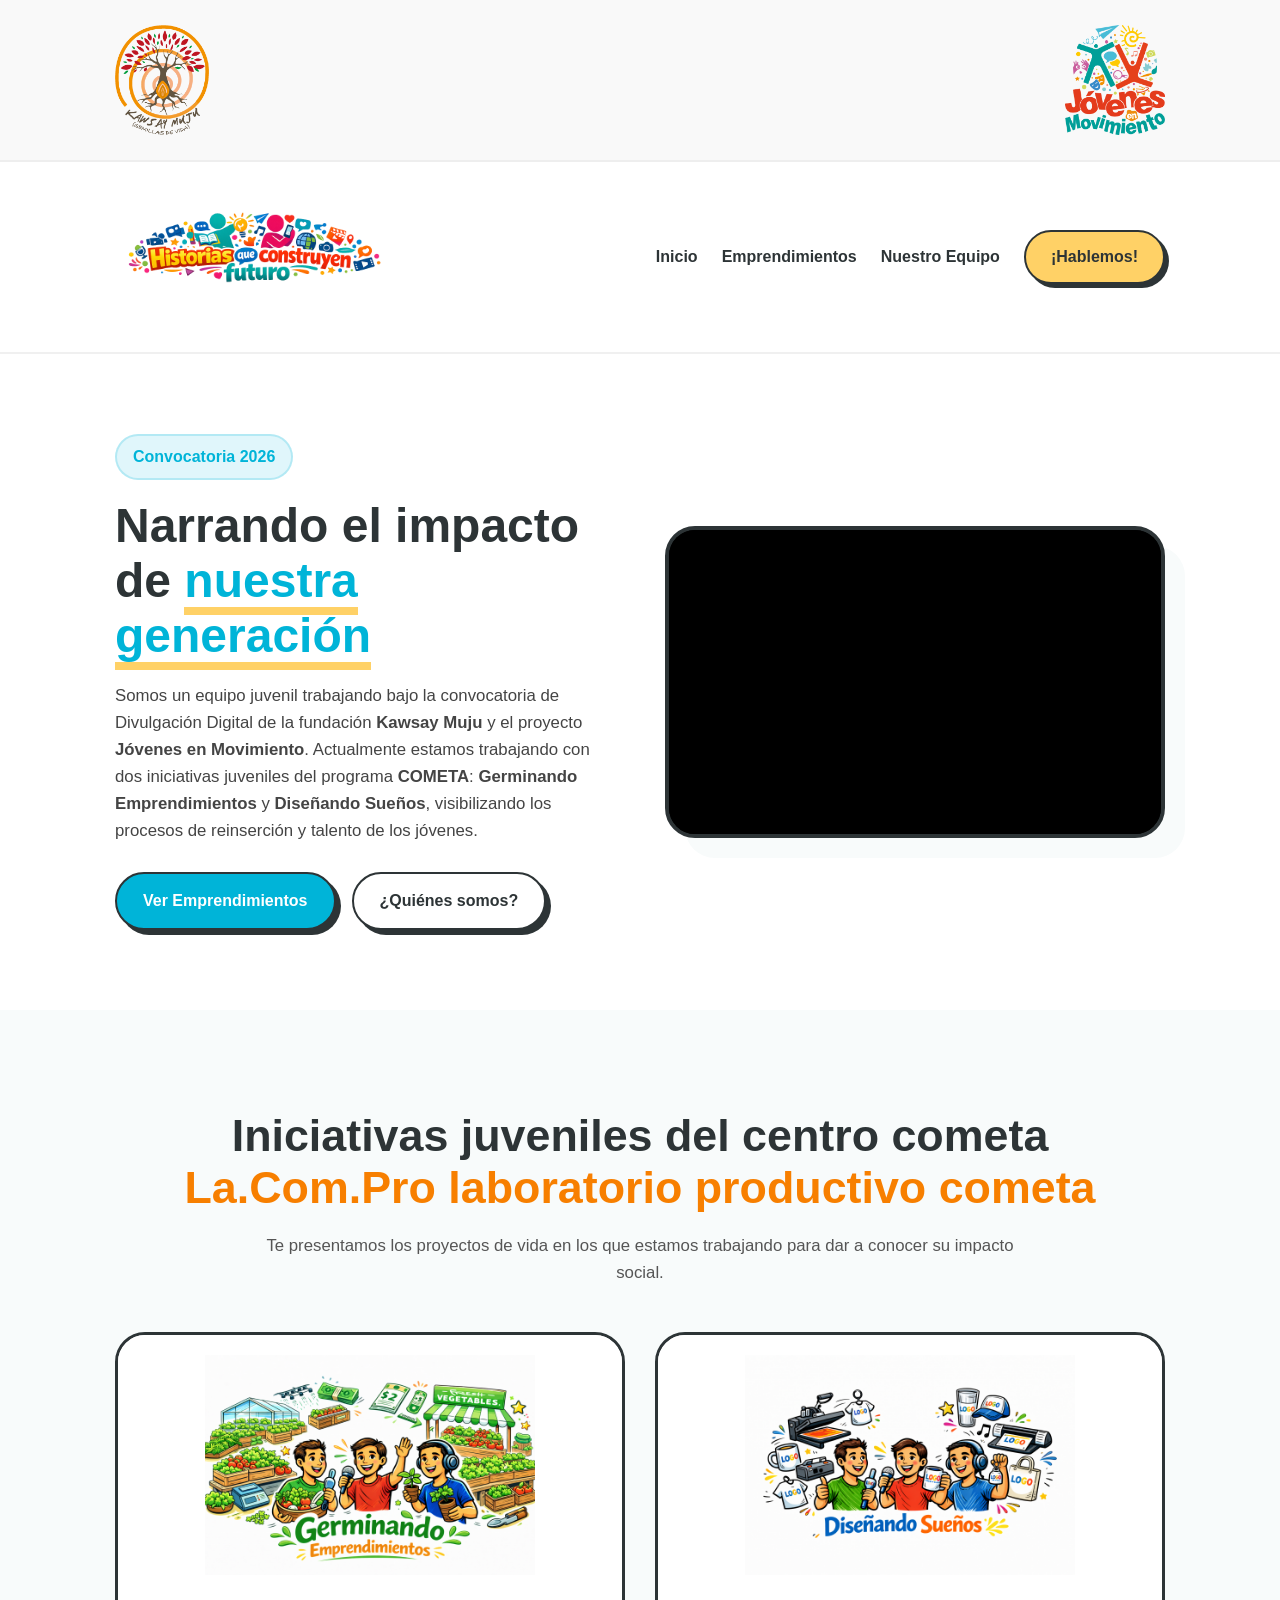
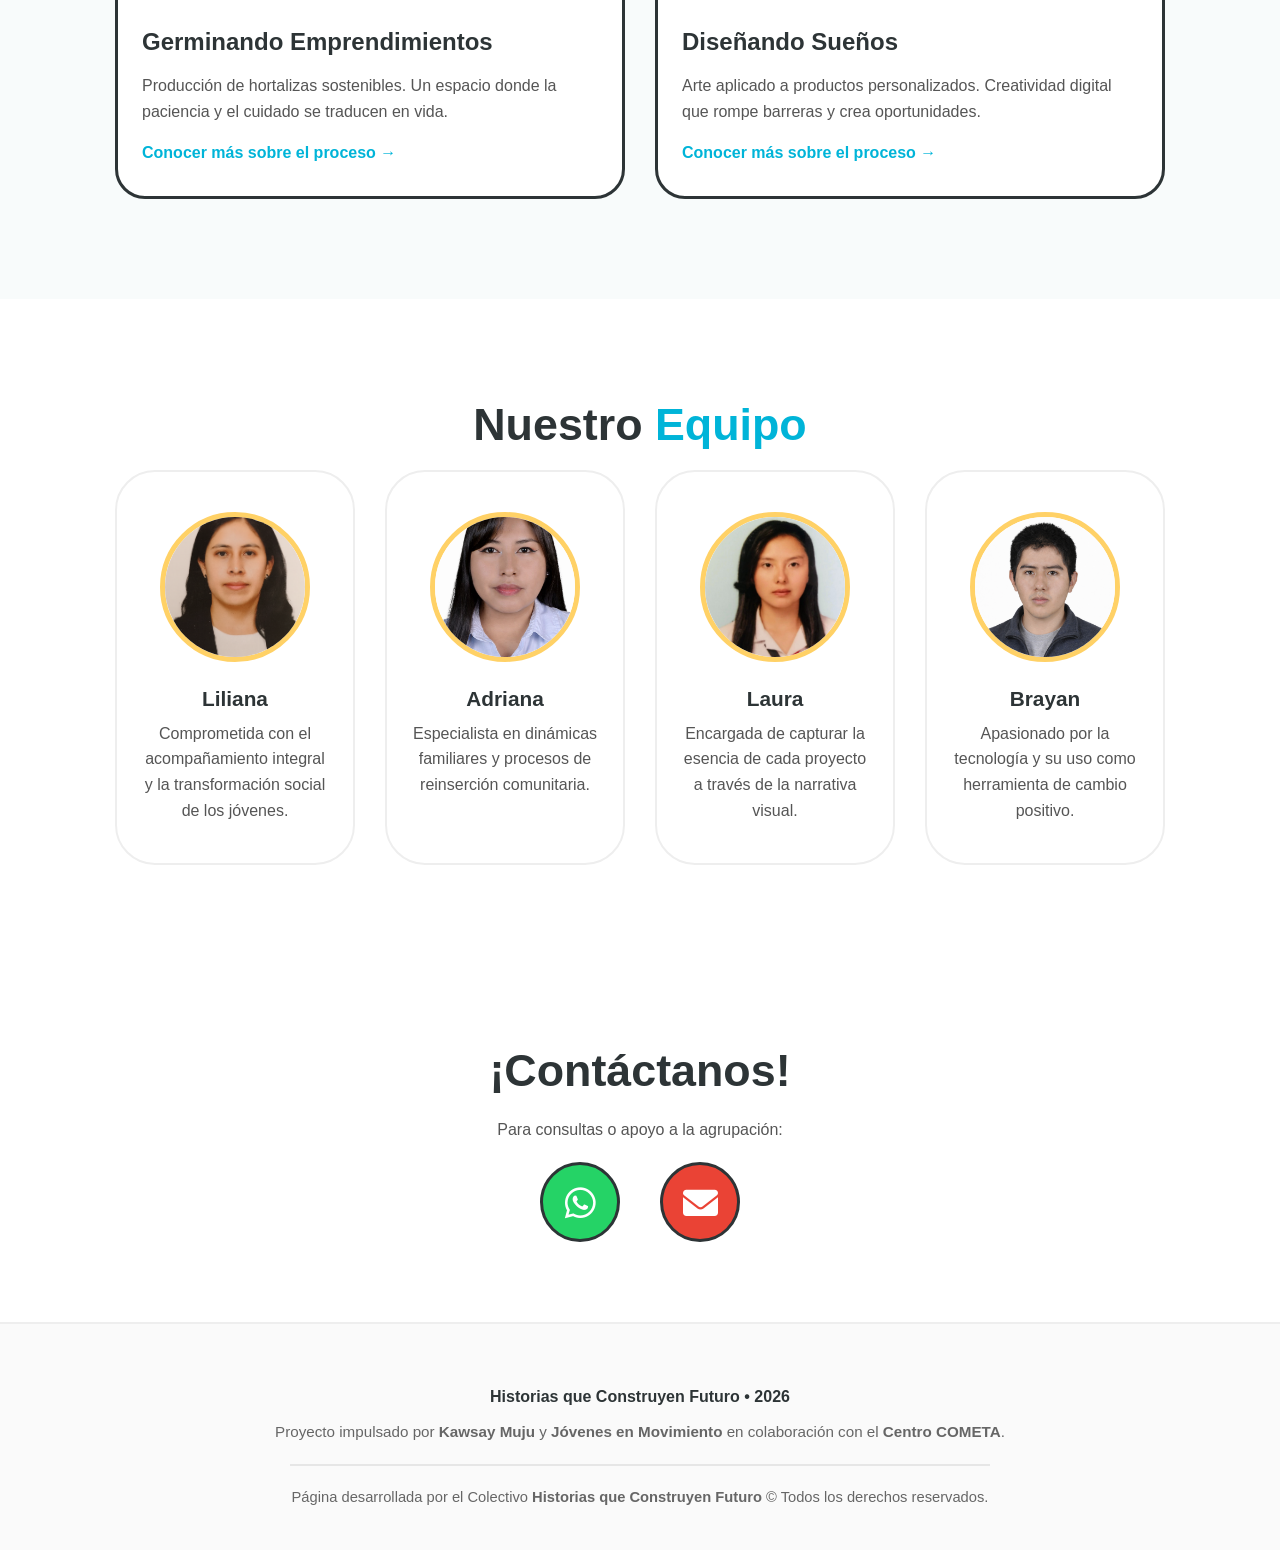
==== commit ecf5ab89: "Update index.html" ====
--- a/index.html
+++ b/index.html
@@ -107,25 +107,21 @@
                     <div class="team-card anim-card">
                         <div class="member-img"><img src="imagenes/perfiles/lily.png" alt="Liliana"></div>
                         <h4>Liliana</h4>
-                        <span class="role">Moderadora de comunidad</span>
                         <p>Comprometida con el acompañamiento integral y la transformación social de los jóvenes.</p>
                     </div>
                     <div class="team-card anim-card">
                         <div class="member-img"><img src="imagenes/perfiles/adriana.png" alt="Adriana"></div>
                         <h4>Adriana</h4>
-                        <span class="role">Moderadora de comunidad</span>
                         <p>Especialista en dinámicas familiares y procesos de reinserción comunitaria.</p>
                     </div>
                     <div class="team-card anim-card">
-                        <div class="member-img"><img src="imagenes/perfiles/laura.jpg" alt="Laura"></div>
+                        <div class="member-img"><img src="imagenes/perfiles/laura.png" alt="Laura"></div>
                         <h4>Laura</h4>
-                        <span class="role">Comunicación Digital</span>
                         <p>Encargada de capturar la esencia de cada proyecto a través de la narrativa visual.</p>
                     </div>
                     <div class="team-card anim-card">
                         <div class="member-img"><img src="imagenes/perfiles/yo.png" alt="Brayan"></div>
                         <h4>Brayan</h4>
-                        <span class="role">Estrategia y Contenido</span>
                         <p>Apasionado por la tecnología y su uso como herramienta de cambio positivo.</p>
                     </div>
                 </div>
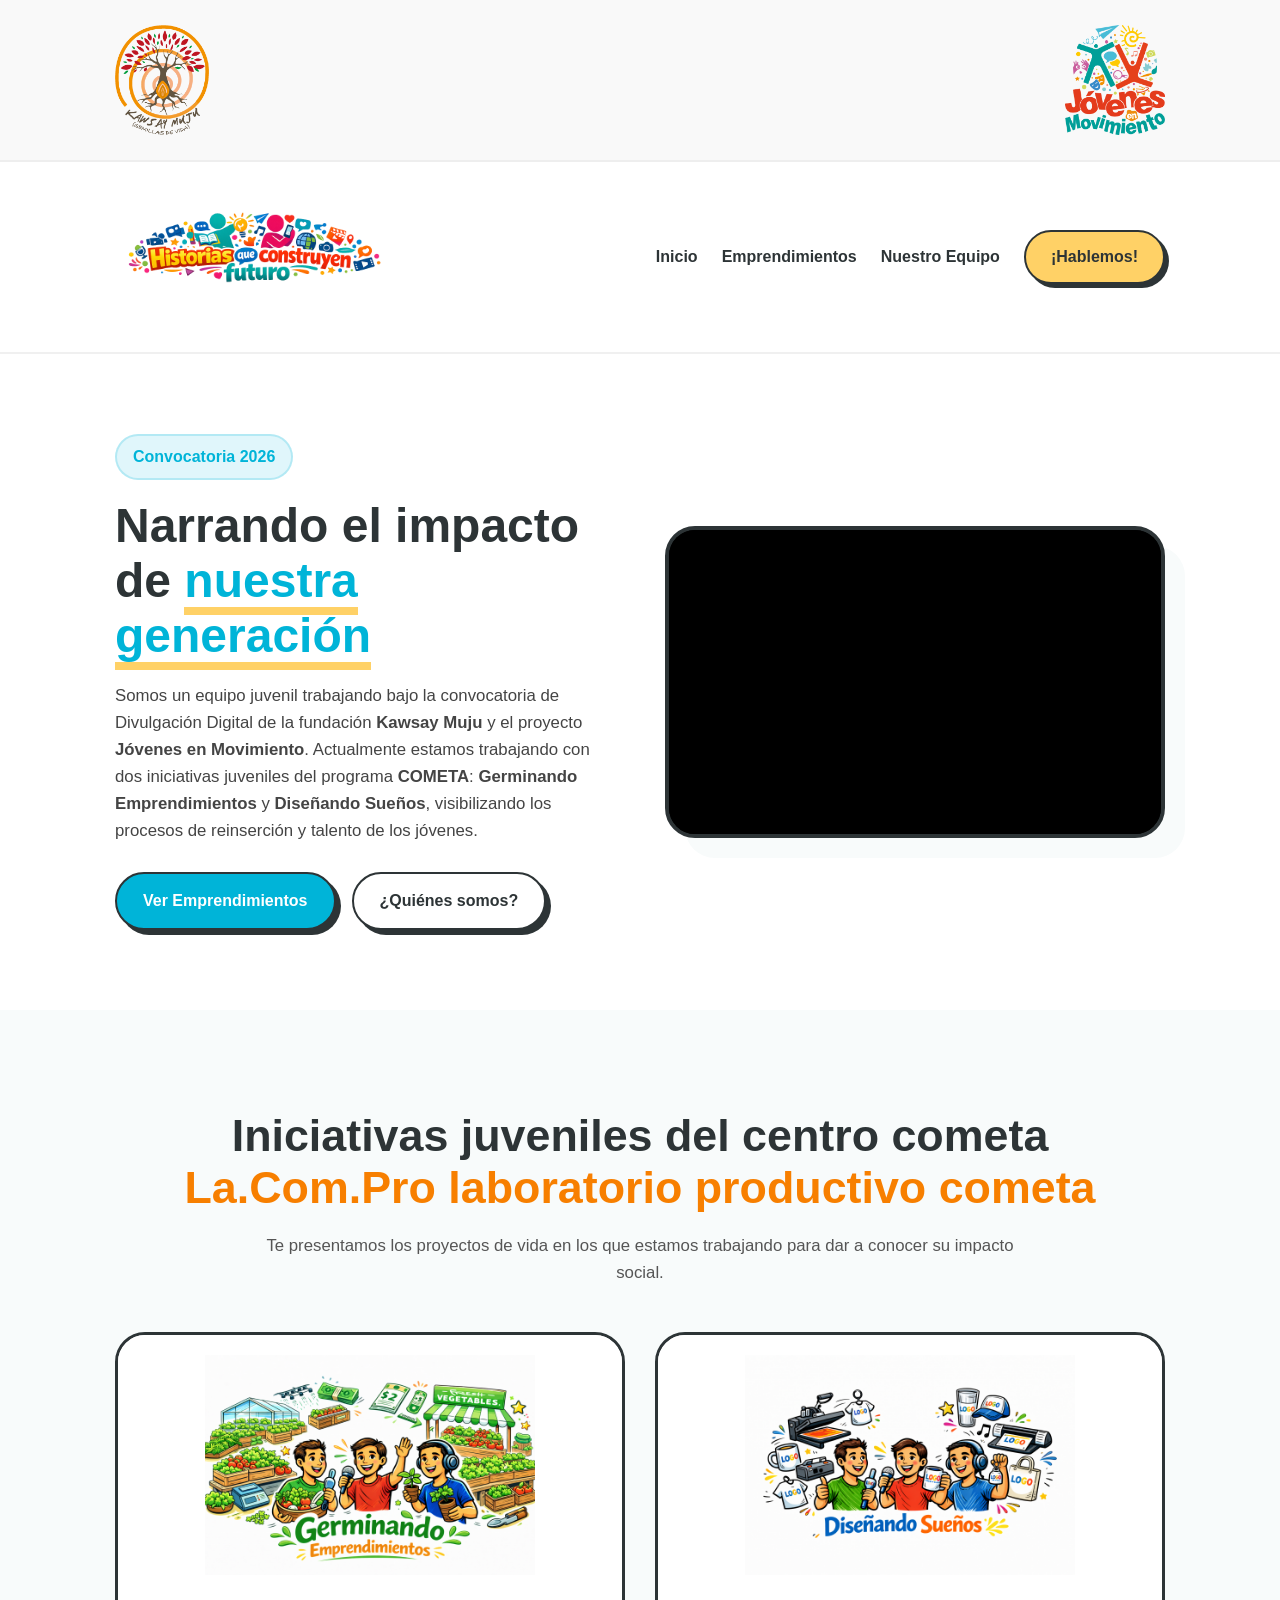
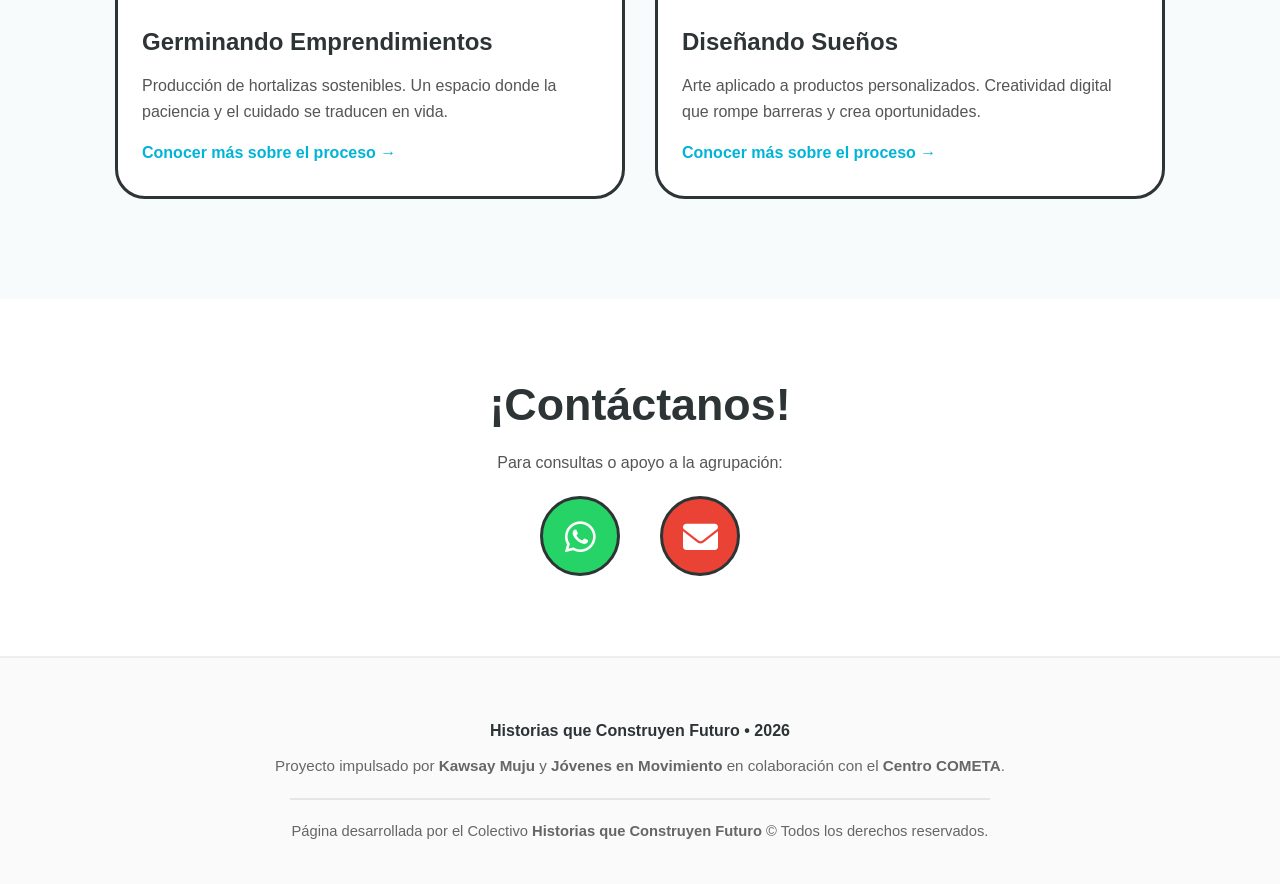
==== commit 8f271710: "Update index.html" ====
--- a/index.html
+++ b/index.html
@@ -15,7 +15,7 @@
                 <img src="imagenes/Logo Kawsay Muju.png" alt="Kawsay Muju" class="ong-logo-large">
             </a>
 
-            <a href="https://www.facebook.com/jovenesbolivia" target="_blank" class="link-logo logo-right">
+            <a href="https://www.facebook.com/share/1DywEsahgf/" target="_blank" class="link-logo logo-right">
                 <img src="imagenes/Logo JeM sin año vertical-04.png" alt="Jóvenes en Movimiento" class="ong-logo-large">
             </a>
         </div>
@@ -100,34 +100,6 @@
             </div>
         </section>
 
-        <section id="equipo" class="section">
-            <div class="container">
-                <h2 class="section-title">Nuestro <span class="text-primary">Equipo</span></h2>
-                <div class="team-grid">
-                    <div class="team-card anim-card">
-                        <div class="member-img"><img src="imagenes/perfiles/lily.png" alt="Liliana"></div>
-                        <h4>Liliana</h4>
-                        <p>Comprometida con el acompañamiento integral y la transformación social de los jóvenes.</p>
-                    </div>
-                    <div class="team-card anim-card">
-                        <div class="member-img"><img src="imagenes/perfiles/adriana.png" alt="Adriana"></div>
-                        <h4>Adriana</h4>
-                        <p>Especialista en dinámicas familiares y procesos de reinserción comunitaria.</p>
-                    </div>
-                    <div class="team-card anim-card">
-                        <div class="member-img"><img src="imagenes/perfiles/laura.png" alt="Laura"></div>
-                        <h4>Laura</h4>
-                        <p>Encargada de capturar la esencia de cada proyecto a través de la narrativa visual.</p>
-                    </div>
-                    <div class="team-card anim-card">
-                        <div class="member-img"><img src="imagenes/perfiles/yo.png" alt="Brayan"></div>
-                        <h4>Brayan</h4>
-                        <p>Apasionado por la tecnología y su uso como herramienta de cambio positivo.</p>
-                    </div>
-                </div>
-            </div>
-        </section>
-
         <section id="contacto" class="section-contact">
             <div class="container text-center">
                 <h2 class="section-title">¡Contáctanos!</h2>
